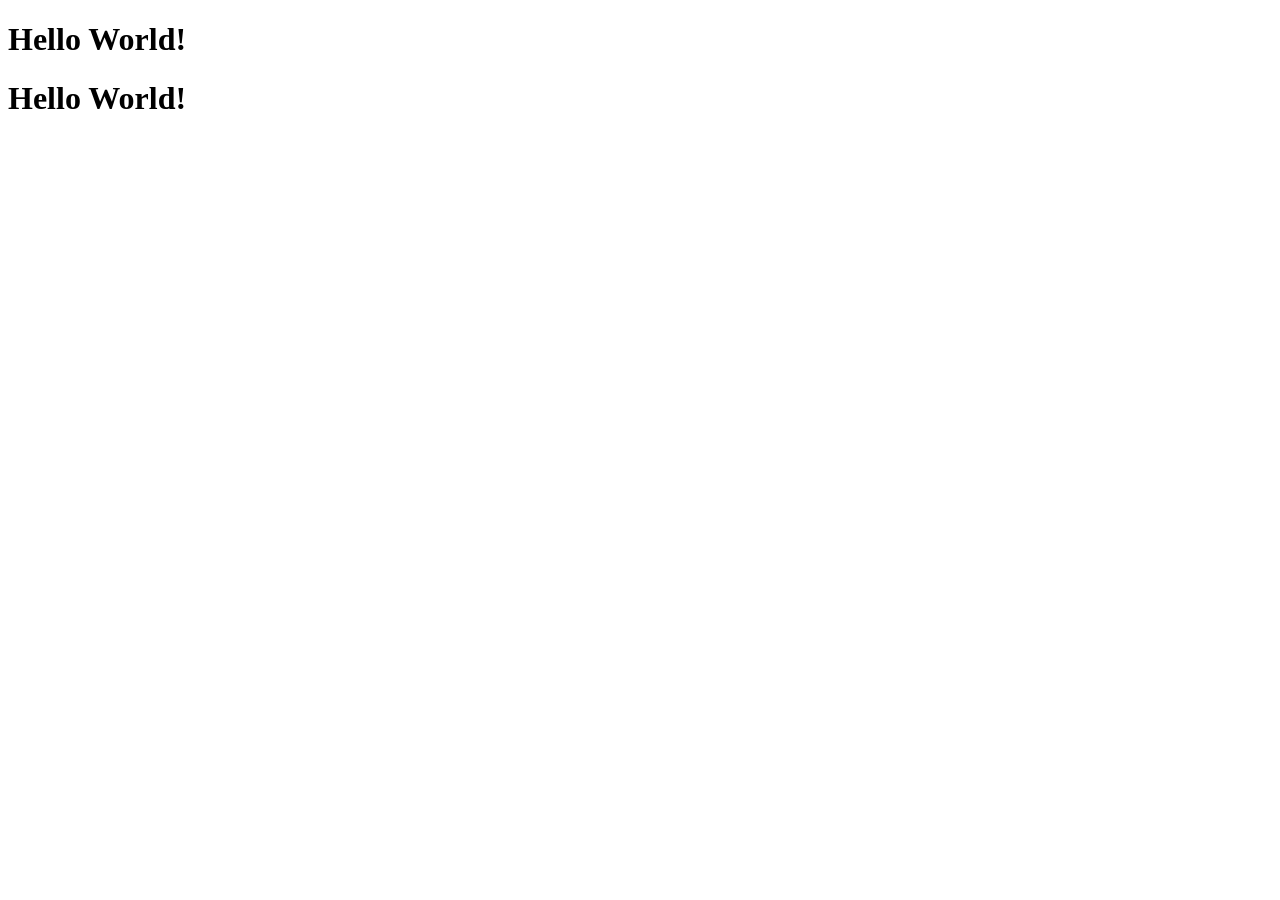
==== src/index.html @ 7fc5c972 "first commit test" ====
<!DOCTYPE html>
<html lang="ru">
  <head>
    <meta charset="UTF-8" />
    <meta name="viewport" content="width=device-width, initial-scale=1.0" />
    <title>Главная</title>
  </head>
  <body>
    <h1>Hello World!</h1>
    <h1>Hello World!</h1>
</html>
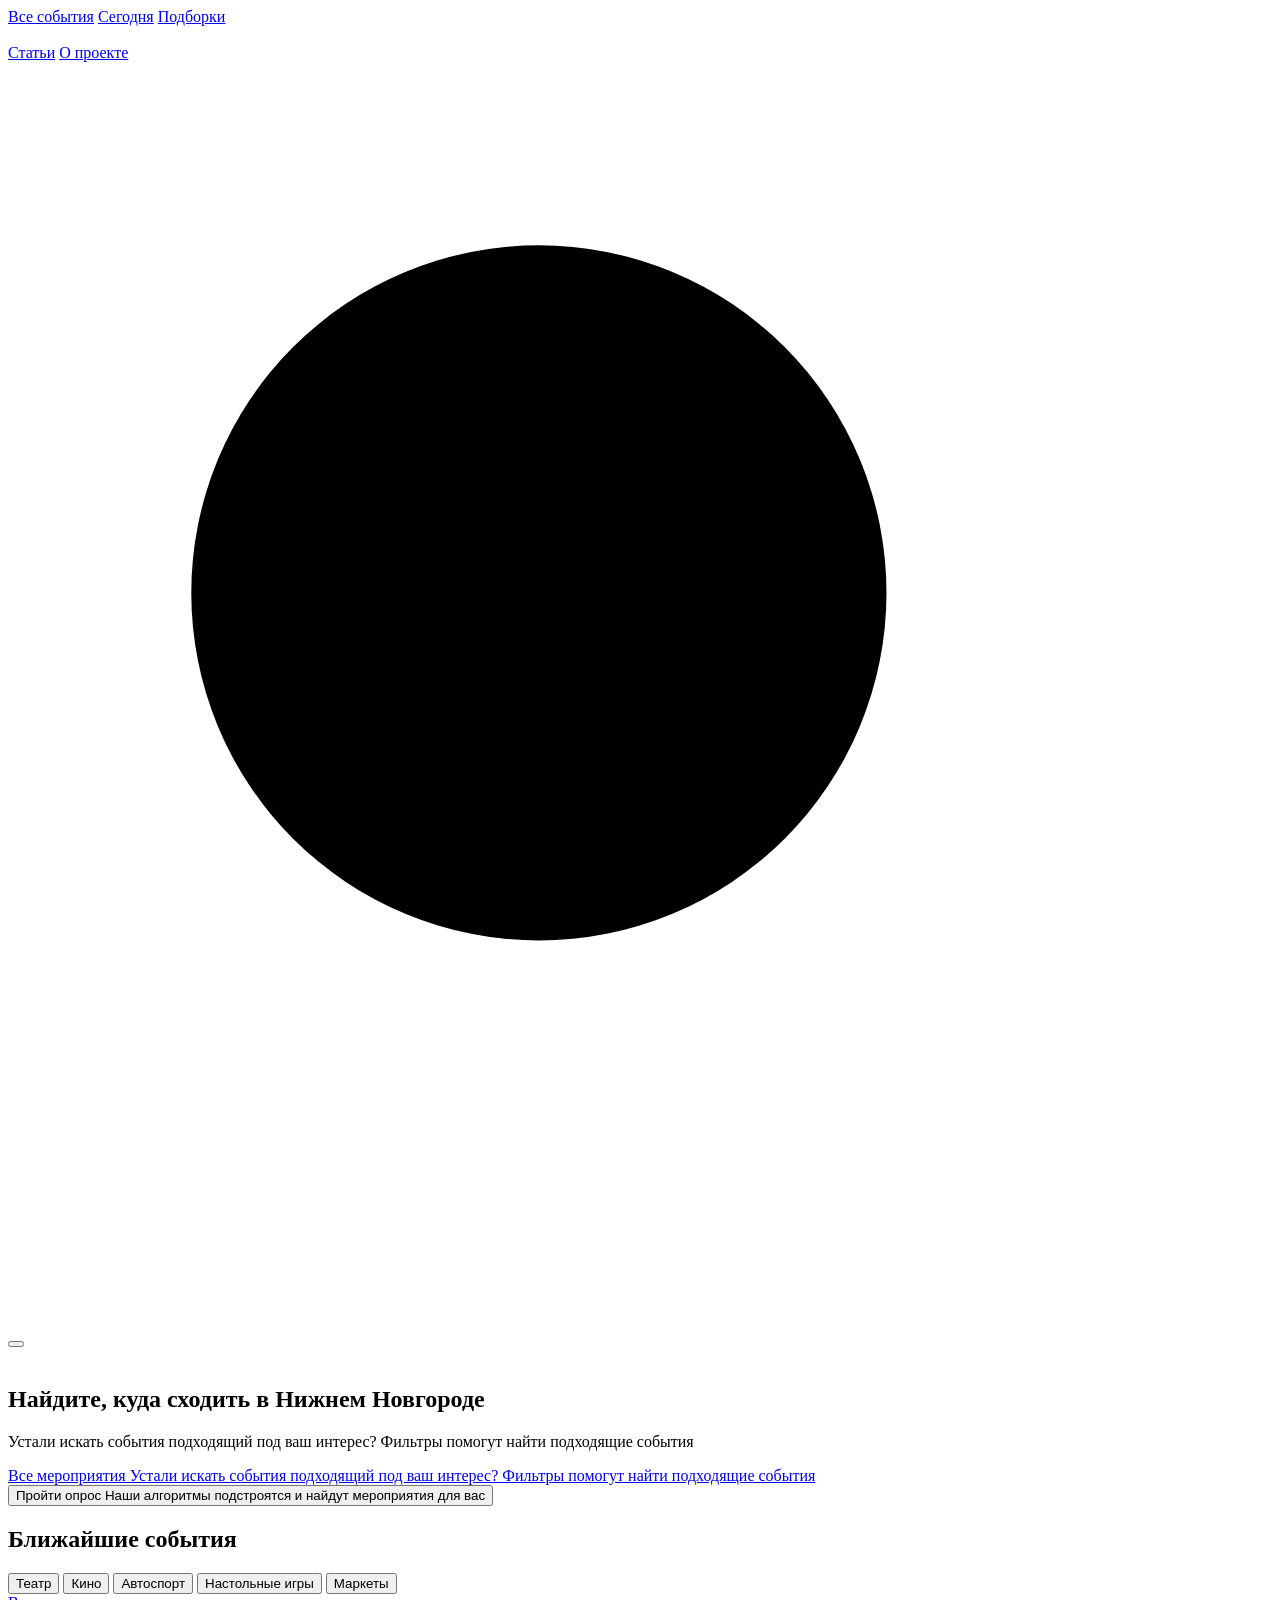
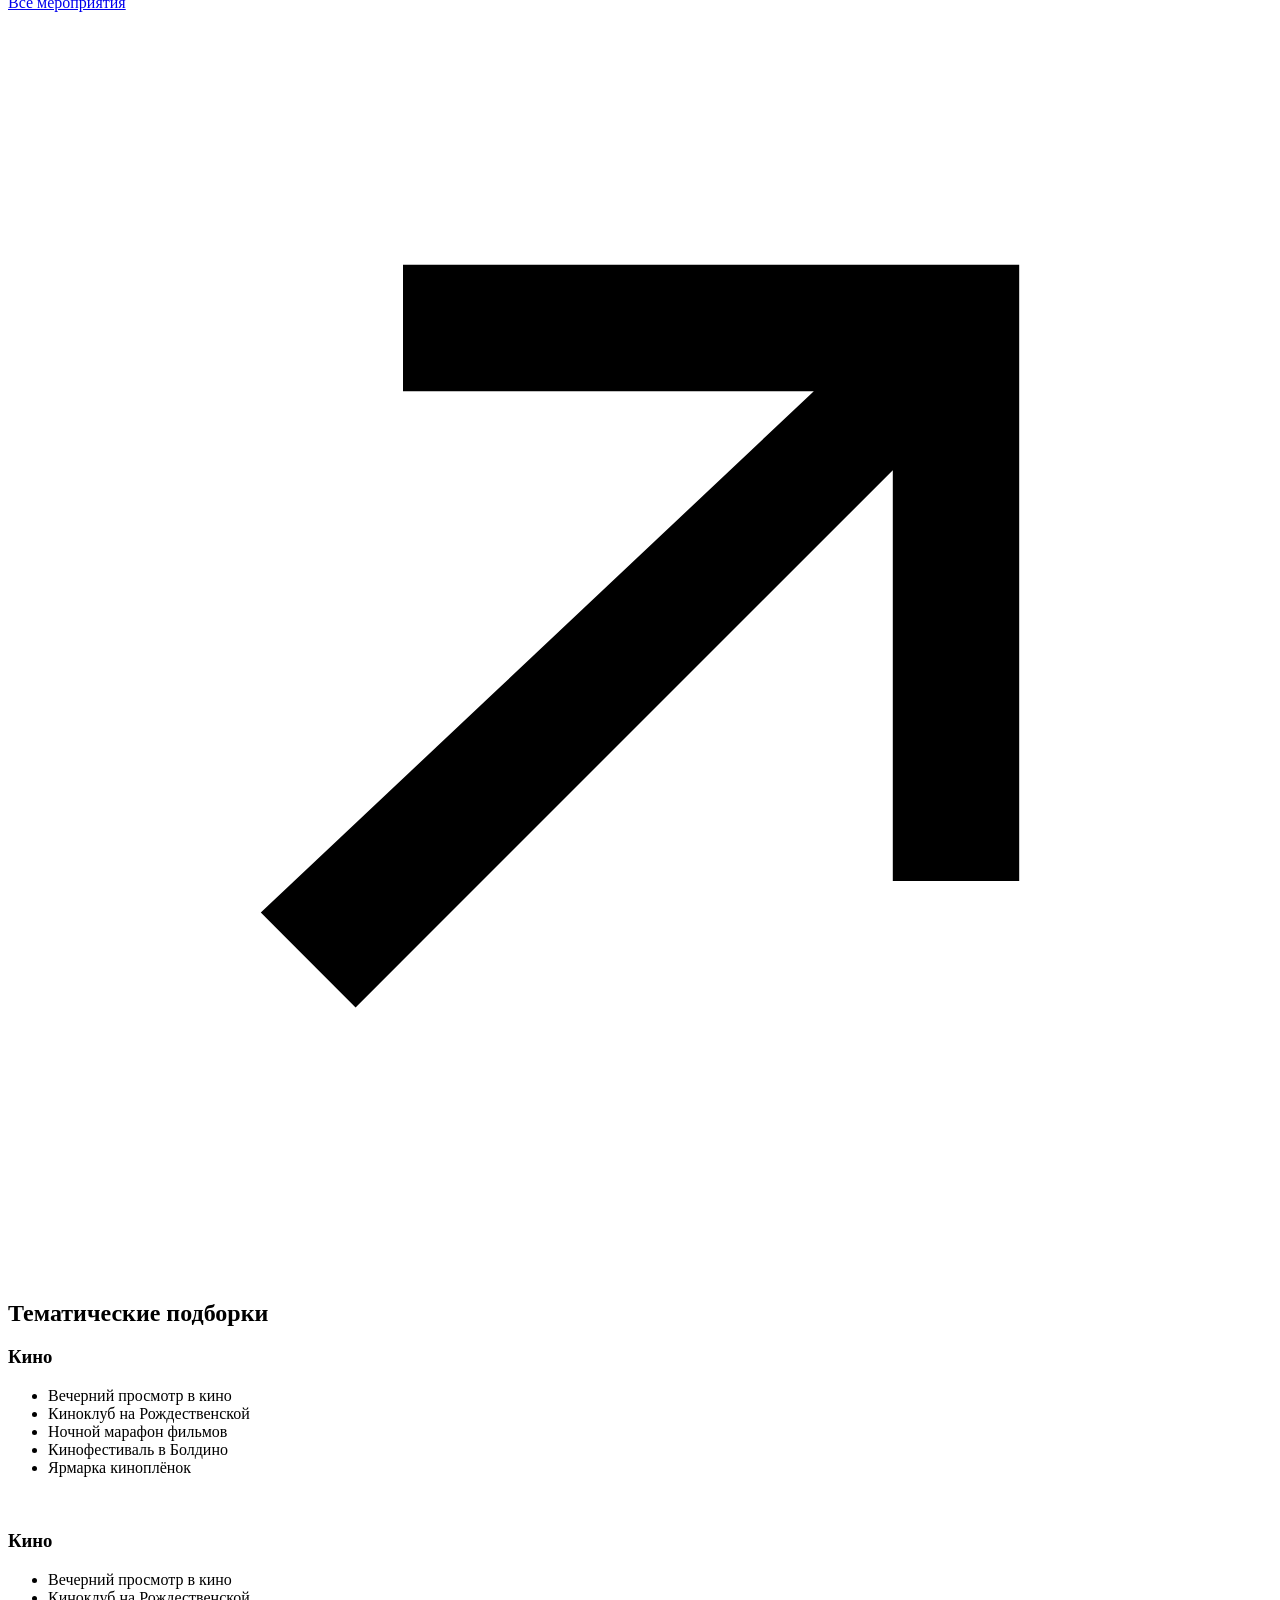
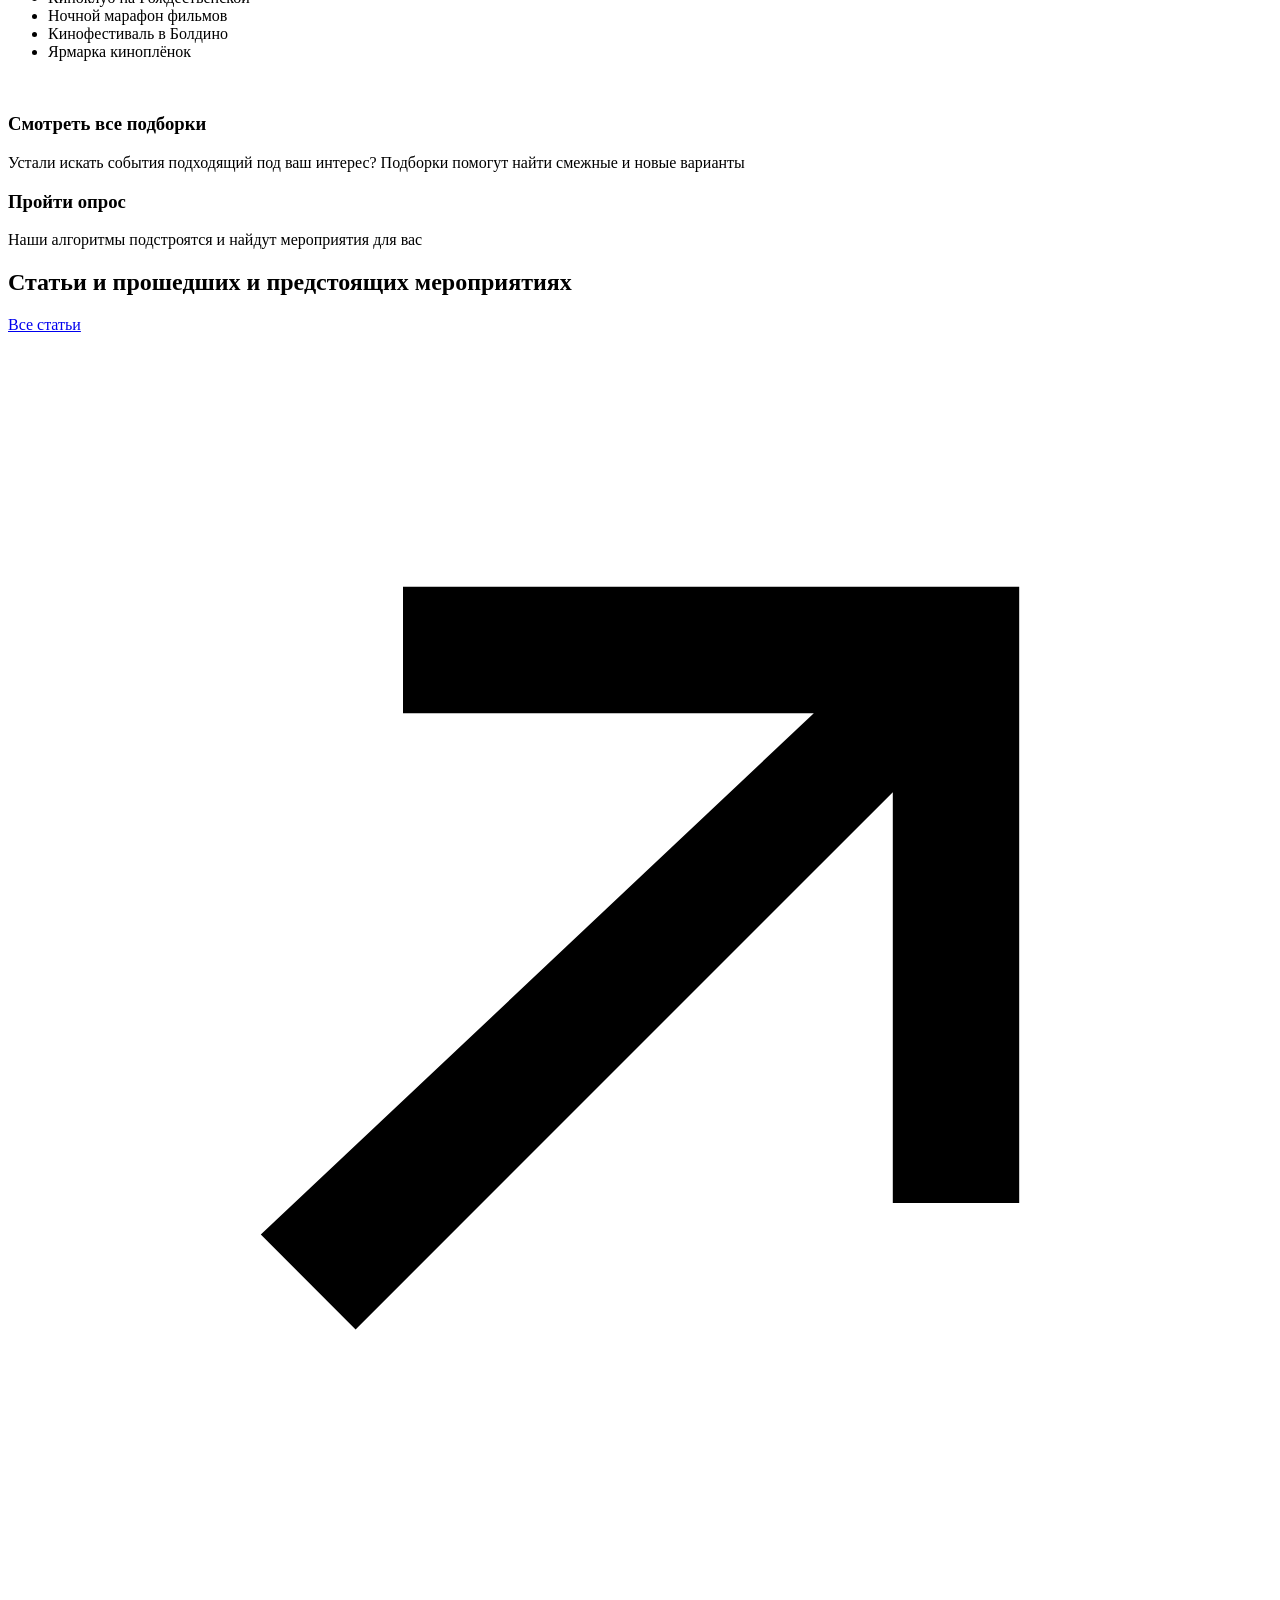
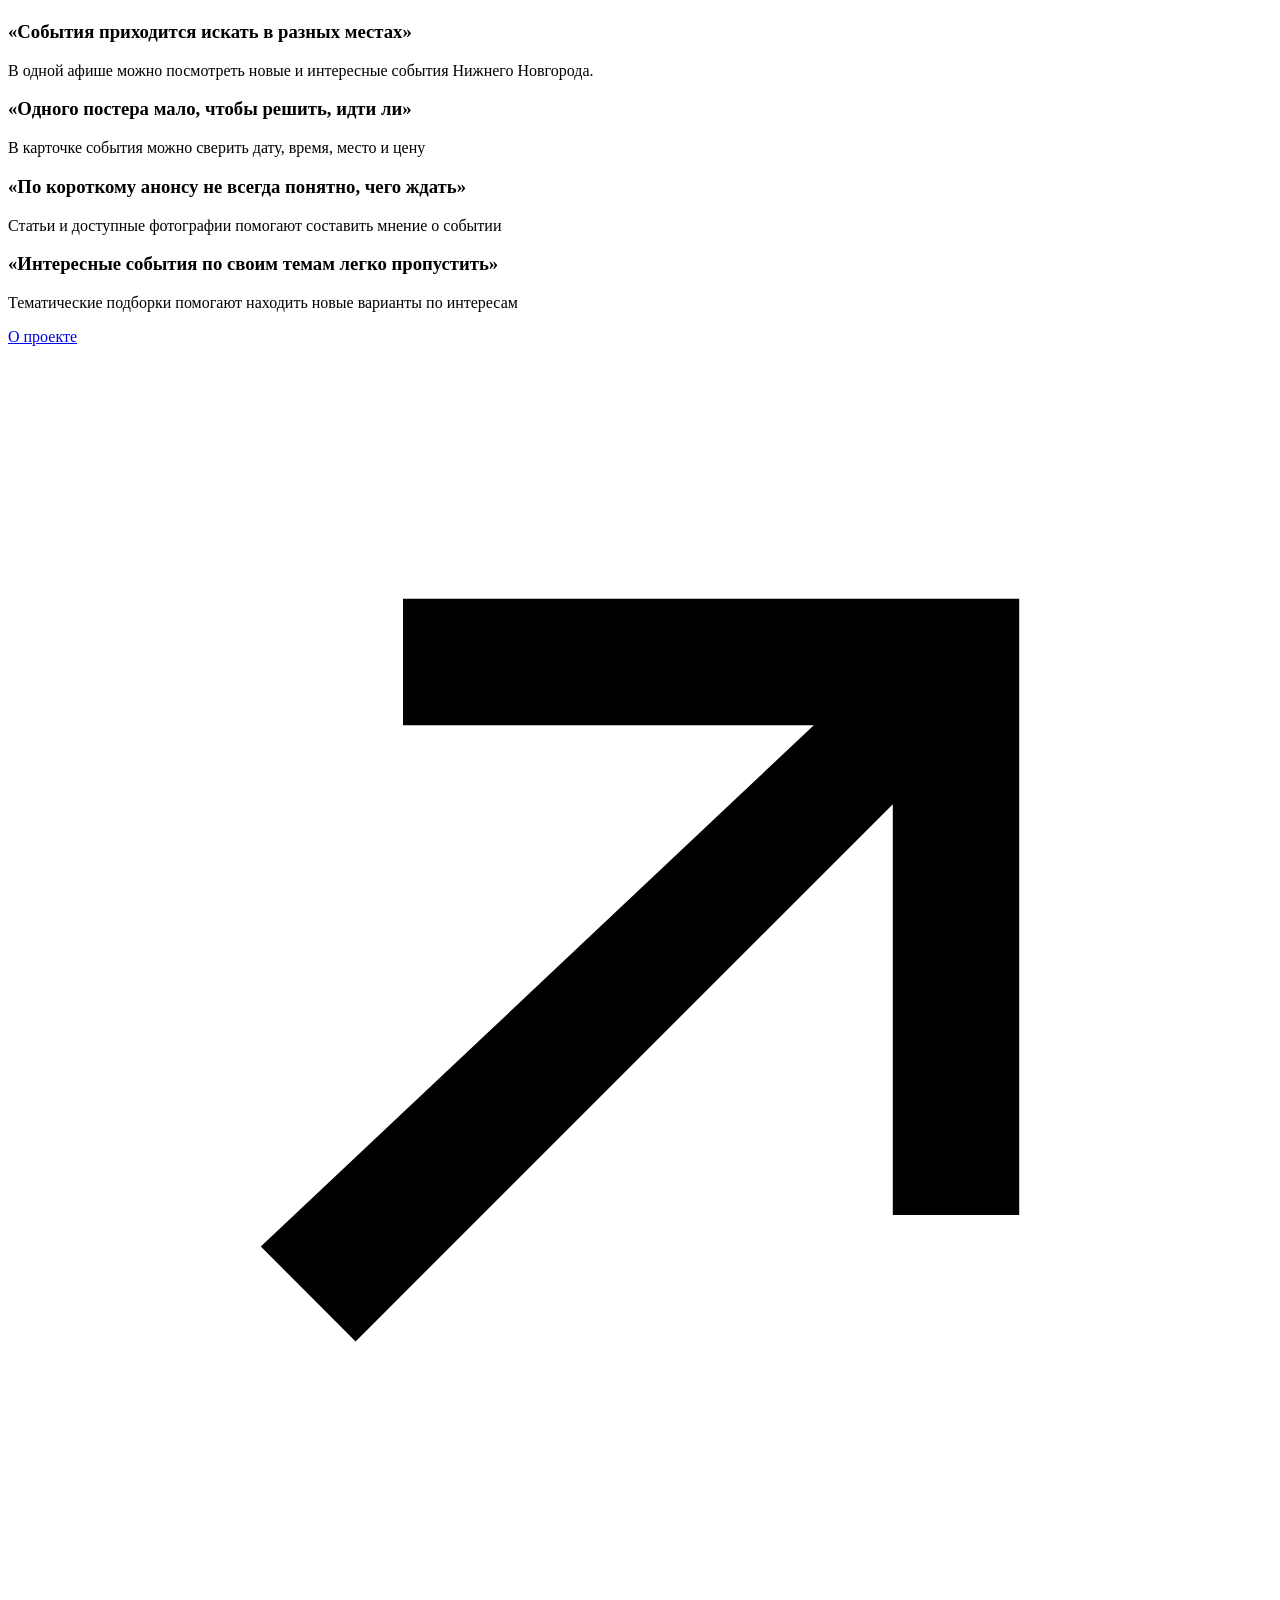
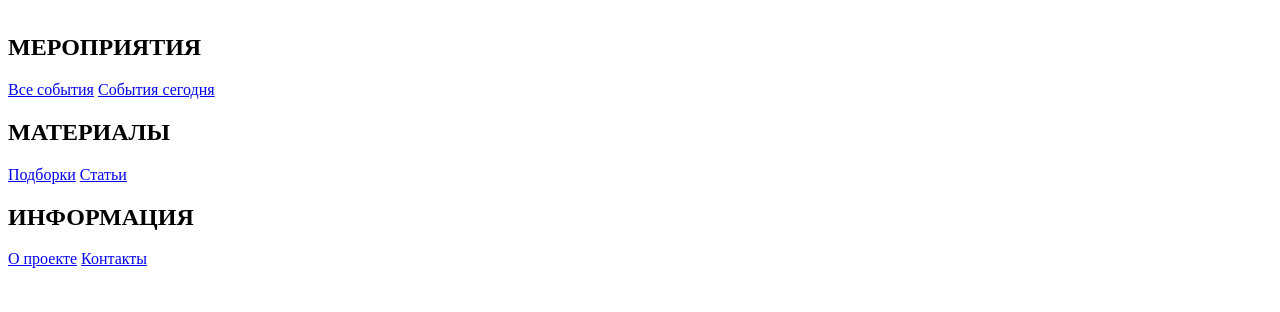
==== commit cf5ac162: "Build Special Fo event guide site" ====
--- a/src/index.html
+++ b/src/index.html
@@ -1,11 +1,225 @@
-<!DOCTYPE html>
+<!doctype html>
 <html lang="ru">
   <head>
     <meta charset="UTF-8" />
-    <meta name="viewport" content="width=device-width, initial-scale=1.0" />
-    <title>Главная</title>
+    <meta name="viewport" content="width=device-width, initial-scale=1" />
+    <meta name="theme-color" content="#f5f5f4" />
+    <meta name="description" content="Афиша вечерних событий Нижнего Новгорода: мероприятия, подборки и статьи." />
+    <link rel="icon" type="image/svg+xml" href="public/assets/vectors/favicon.svg" />
+    <title>спешл фо — куда сходить в Нижнем Новгороде</title>
   </head>
   <body>
-    <h1>Hello World!</h1>
-    <h1>Hello World!</h1>
+    <div class="site-shell">
+      <header class="site-header" aria-label="Шапка сайта">
+        <nav class="header-nav header-nav--left" aria-label="Основная навигация">
+          <a href="placeholder.html">Все события</a>
+          <a href="placeholder.html">Сегодня</a>
+          <a href="placeholder.html">Подборки</a>
+        </nav>
+        <a class="brand brand--header" href="#top" aria-label="спешл фо — на главную">
+          <img class="brand-lockup" src="public/assets/vectors/header-logo.svg" alt="" />
+        </a>
+        <nav class="header-nav header-nav--right" aria-label="Дополнительная навигация">
+          <a href="placeholder.html">Статьи</a>
+          <a href="about.html">О проекте</a>
+          <a class="search-button" href="placeholder.html" aria-label="Поиск">
+            <svg viewBox="0 0 20 20" aria-hidden="true"><circle cx="8.4" cy="8.4" r="5.5" /><path d="m12.5 12.5 4.1 4.1" /></svg>
+          </a>
+        </nav>
+        <button class="mobile-menu-button" type="button" aria-label="Открыть меню" aria-expanded="false">
+          <span></span><span></span>
+        </button>
+        <nav class="mobile-menu" aria-label="Навигация для телефона" hidden>
+          <a href="placeholder.html">Все события</a>
+          <a href="placeholder.html">Сегодня</a>
+          <a href="placeholder.html">Подборки</a>
+          <a href="placeholder.html">Статьи</a>
+          <a href="about.html">О проекте</a>
+        </nav>
+      </header>
+
+      <main id="top">
+        <section class="hero" aria-labelledby="hero-title">
+          <div class="hero-photo" aria-hidden="true">
+            <img class="hero-shot is-active" src="public/assets/images/hero-01.png" alt="" />
+            <img class="hero-shot" src="public/assets/images/hero-02.png" alt="" />
+            <img class="hero-shot" src="public/assets/images/hero-03.png" alt="" />
+            <img class="hero-shot" src="public/assets/images/hero-04.png" alt="" />
+            <img class="hero-shot" src="public/assets/images/hero-05.png" alt="" />
+            <img class="hero-shot" src="public/assets/images/hero-06.png" alt="" />
+            <img class="hero-shot" src="public/assets/images/hero-07.png" alt="" />
+            <img class="hero-shot" src="public/assets/images/hero-08.png" alt="" />
+          </div>
+          <div class="hero-panel">
+            <h1 id="hero-title">Найдите, куда сходить в Нижнем Новгороде</h1>
+            <p class="hero-lead">Устали искать события подходящий под ваш интерес? Фильтры помогут найти подходящие события</p>
+            <div class="hero-actions">
+              <a class="hero-action hero-action--lime" href="placeholder.html">
+                <span class="hero-action-top"><span>Все мероприятия</span><span class="arrow-star" aria-hidden="true"></span></span>
+                <span class="hero-action-description">Устали искать события подходящий под ваш интерес? Фильтры помогут найти подходящие события</span>
+              </a>
+              <button class="hero-action hero-action--outline" type="button" data-survey-trigger aria-haspopup="dialog">
+                <span class="hero-action-top"><span>Пройти опрос</span><span class="arrow-star" aria-hidden="true"></span></span>
+                <span class="hero-action-description">Наши алгоритмы подстроятся и найдут мероприятия для вас</span>
+              </button>
+            </div>
+          </div>
+        </section>
+
+        <section class="content-section events-section" id="events" aria-labelledby="events-title">
+          <div class="content-container">
+            <h2 class="section-title" id="events-title">Ближайшие события</h2>
+            <div class="event-controls">
+              <div class="filters" aria-label="Категории мероприятий">
+                <button class="filter-chip is-selected" type="button" aria-pressed="true">Театр</button>
+                <button class="filter-chip is-selected" type="button" aria-pressed="true">Кино</button>
+                <button class="filter-chip" type="button" aria-pressed="false">Автоспорт</button>
+                <button class="filter-chip" type="button" aria-pressed="false">Настольные игры</button>
+                <button class="filter-chip" type="button" aria-pressed="false">Маркеты</button>
+              </div>
+              <a class="primary-button" href="placeholder.html"><span>Все мероприятия</span><span class="simple-arrow" aria-hidden="true"><svg viewBox="0 0 16 16"><path d="M3.2 11.4 4.4 12.6 11.2 5.8V11h1.6V3.2H5v1.6h5.2z"/></svg></span></a>
+            </div>
+            <div class="horizontal-viewport">
+              <div class="event-row" id="event-row"></div>
+            </div>
+          </div>
+        </section>
+
+        <section class="content-section collections-section" id="collections" aria-labelledby="collections-title">
+          <div class="content-container">
+            <h2 class="section-title" id="collections-title">Тематические подборки</h2>
+            <div class="collection-layout">
+              <article class="collection-card collection-card--one">
+                <a class="card-link" href="placeholder.html" aria-label="Подборка: кино"></a>
+                <div class="collection-copy">
+                  <h3>Кино</h3>
+                  <ul>
+                    <li>Вечерний просмотр в кино</li>
+                    <li>Киноклуб на Рождественской</li>
+                    <li>Ночной марафон фильмов</li>
+                    <li>Кинофестиваль в Болдино</li>
+                    <li>Ярмарка киноплёнок</li>
+                  </ul>
+                </div>
+                <span class="arrow-star collection-arrow" aria-hidden="true"></span>
+                <img class="collection-art collection-art--one" src="public/assets/vectors/collection-art-one.svg" alt="" loading="lazy" />
+              </article>
+              <article class="collection-card collection-card--two">
+                <a class="card-link" href="placeholder.html" aria-label="Подборка: кино"></a>
+                <div class="collection-copy">
+                  <h3>Кино</h3>
+                  <ul>
+                    <li>Вечерний просмотр в кино</li>
+                    <li>Киноклуб на Рождественской</li>
+                    <li>Ночной марафон фильмов</li>
+                    <li>Кинофестиваль в Болдино</li>
+                    <li>Ярмарка киноплёнок</li>
+                  </ul>
+                </div>
+                <span class="arrow-star collection-arrow" aria-hidden="true"></span>
+                <img class="collection-art collection-art--two" src="public/assets/vectors/collection-art-two.svg" alt="" loading="lazy" />
+              </article>
+              <div class="collection-promos">
+                <article class="promo-card promo-card--lime">
+                  <a class="card-link" href="placeholder.html" aria-label="Смотреть все подборки"></a>
+                  <div class="promo-heading"><h3>Смотреть все подборки</h3><span class="arrow-star" aria-hidden="true"></span></div>
+                  <p>Устали искать события подходящий под ваш интерес? Подборки помогут найти смежные и новые варианты</p>
+                </article>
+                <article class="promo-card promo-card--survey" data-survey-trigger role="button" tabindex="0" aria-haspopup="dialog">
+                  <div class="promo-heading"><h3>Пройти опрос</h3><span class="arrow-star" aria-hidden="true"></span></div>
+                  <p>Наши алгоритмы подстроятся и найдут мероприятия для вас</p>
+                </article>
+              </div>
+            </div>
+          </div>
+        </section>
+
+        <section class="content-section articles-section" id="articles" aria-labelledby="articles-title">
+          <div class="content-container">
+            <div class="section-heading-row">
+              <h2 class="section-title" id="articles-title">Статьи и прошедших и предстоящих мероприятиях</h2>
+              <a class="primary-button" href="placeholder.html"><span>Все статьи</span><span class="simple-arrow" aria-hidden="true"><svg viewBox="0 0 16 16"><path d="M3.2 11.4 4.4 12.6 11.2 5.8V11h1.6V3.2H5v1.6h5.2z"/></svg></span></a>
+            </div>
+            <div class="horizontal-viewport articles-viewport">
+              <div class="article-row" id="article-row"></div>
+            </div>
+          </div>
+        </section>
+
+        <section class="about-section" id="about" aria-label="О проекте">
+          <div class="about-viewport">
+          <div class="about-collage">
+            <article class="problem-card problem-card--orange">
+              <div class="problem-content">
+                <h3>«События приходится искать в разных местах»</h3>
+                <span class="arrow-star" aria-hidden="true"></span>
+                <p>В одной афише можно посмотреть новые и интересные события Нижнего Новгорода.</p>
+              </div>
+            </article>
+            <article class="problem-card problem-card--pink">
+              <div class="problem-content">
+                <h3>«Одного постера мало, чтобы решить, идти ли»</h3>
+                <span class="arrow-star" aria-hidden="true"></span>
+                <p>В карточке события можно сверить дату, время, место и цену</p>
+              </div>
+            </article>
+            <article class="problem-card problem-card--lime">
+              <div class="problem-content">
+                <h3>«По короткому анонсу не всегда понятно, чего ждать»</h3>
+                <span class="arrow-star" aria-hidden="true"></span>
+                <p>Статьи и доступные фотографии помогают составить мнение о событии</p>
+              </div>
+            </article>
+            <article class="problem-card problem-card--pink problem-card--last">
+              <div class="problem-content">
+                <h3>«Интересные события по своим темам легко пропустить»</h3>
+                <span class="arrow-star" aria-hidden="true"></span>
+                <p>Тематические подборки помогают находить новые варианты по интересам</p>
+              </div>
+            </article>
+          </div>
+          </div>
+            <a class="primary-button about-button" href="about.html"><span>О проекте</span><span class="simple-arrow" aria-hidden="true"><svg viewBox="0 0 16 16"><path d="M3.2 11.4 4.4 12.6 11.2 5.8V11h1.6V3.2H5v1.6h5.2z"/></svg></span></a>
+        </section>
+      </main>
+
+      <footer class="site-footer">
+        <div class="footer-top">
+          <nav class="footer-column" aria-label="Мероприятия">
+            <h2>МЕРОПРИЯТИЯ</h2>
+            <a href="placeholder.html">Все события</a>
+            <a href="placeholder.html">События сегодня</a>
+          </nav>
+          <nav class="footer-column" aria-label="Материалы">
+            <h2>МАТЕРИАЛЫ</h2>
+            <a href="placeholder.html">Подборки</a>
+            <a href="placeholder.html">Статьи</a>
+          </nav>
+          <nav class="footer-column" aria-label="Информация">
+            <h2>ИНФОРМАЦИЯ</h2>
+            <a href="about.html">О проекте</a>
+            <a href="placeholder.html">Контакты</a>
+          </nav>
+          <div class="social-links" aria-label="Социальные сети">
+            <a href="placeholder.html" aria-label="Telegram"><img src="public/assets/vectors/social-plane.svg" alt="" /></a>
+            <a href="placeholder.html" aria-label="ВКонтакте"><img src="public/assets/vectors/social-vk.svg" alt="" /></a>
+          </div>
+        </div>
+        <div class="footer-brand" aria-label="спешл фо">
+          <img class="footer-lockup" src="public/assets/vectors/brand-lockup.svg" alt="" />
+        </div>
+      </footer>
+    </div>
+    <div class="survey-dialog" role="dialog" aria-modal="true" aria-labelledby="survey-dialog-title" aria-describedby="survey-dialog-description" hidden>
+        <div class="survey-dialog__content">
+          <button class="survey-dialog__close" type="button" data-survey-close aria-label="Закрыть окно">
+            <svg viewBox="0 0 24 24" aria-hidden="true"><path d="m6 6 12 12M18 6 6 18"/></svg>
+          </button>
+          <p class="survey-dialog__eyebrow">ПОДБОР ПО ИНТЕРЕСАМ</p>
+          <h2 id="survey-dialog-title">Опрос пока не готов</h2>
+          <p id="survey-dialog-description">Пока выберите интересующие темы в блоке «Ближайшие события».</p>
+          <a class="survey-dialog__link" href="#events" data-survey-close>Выбрать интересы</a>
+        </div>
+    </div>
+  </body>
 </html>
